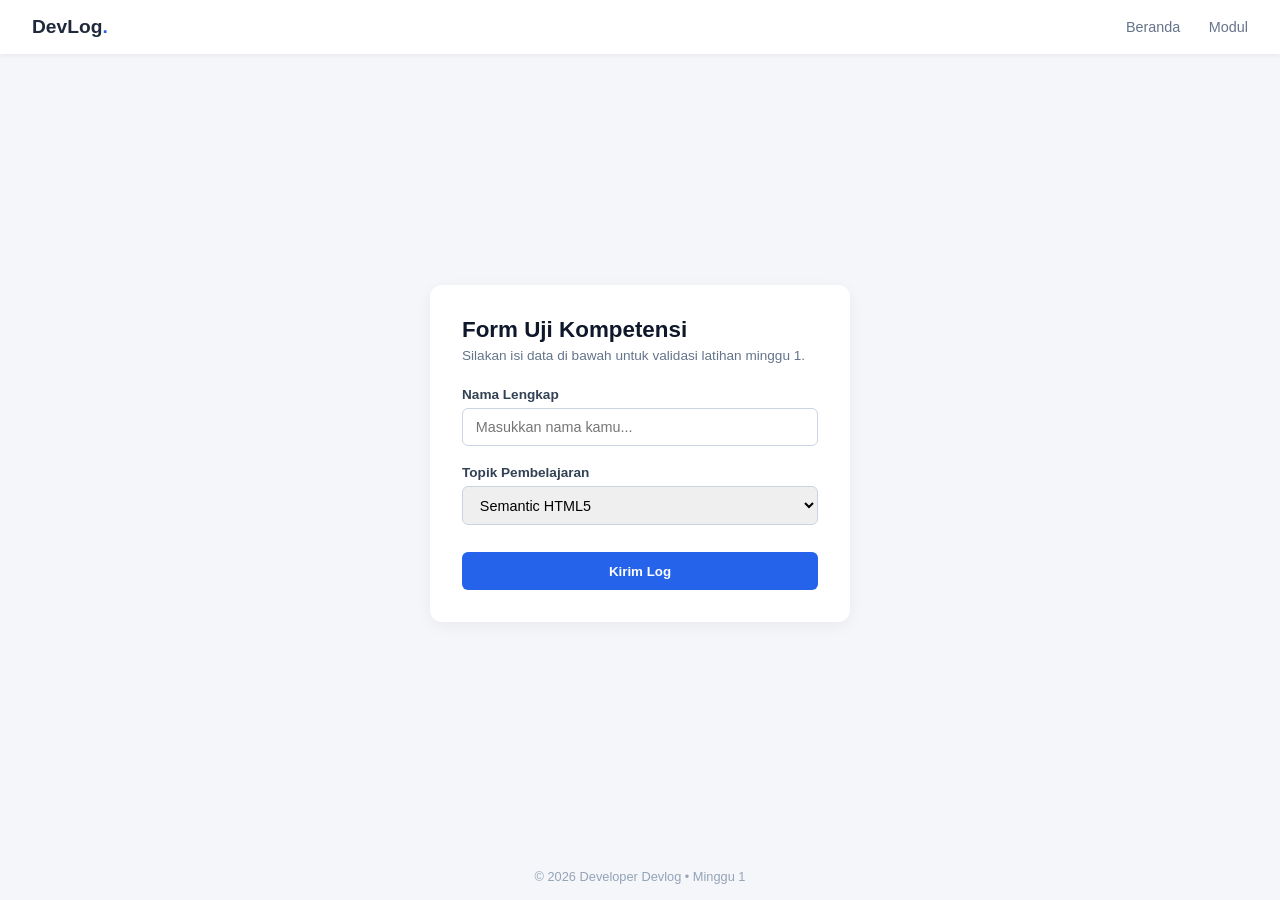
==== Web Fundamental & Semantik web/index.html @ 3b9c5b6d "first commit" ====
<!DOCTYPE html>
<html lang="id">
<head>
    <title>Sesi Latihan - Web Fundamentals</title>
    <link rel="stylesheet" href="style.css">
</head>
<body>

    <header class="navbar">
        <div class="logo">DevLog<span>.</span></div>
        <nav>
            <a href="#">Beranda</a>
            <a href="#">Modul</a>
        </nav>
    </header>

    <main class="container">
        <section class="card">
            <h2>Form Uji Kompetensi</h2>
            <p class="subtitle">Silakan isi data di bawah untuk validasi latihan minggu 1.</p>

            <form action="#" class="form-group">
                <div class="input-box">
                    <label for="nama">Nama Lengkap</label>
                    <input type="text" id="nama" placeholder="Masukkan nama kamu..." required>
                </div>

                <div class="input-box">
                    <label for="topik">Topik Pembelajaran</label>
                    <select id="topik">
                        <option value="html">Semantic HTML5</option>
                        <option value="css">CSS Basics</option>
                        <option value="js">JavaScript Intro</option>
                    </select>
                </div>

                <button type="submit" class="btn-primary">Kirim Log</button>
            </form>
        </section>
    </main>

    <footer>
        <p>&copy; 2026 Developer Devlog &bull; Minggu 1</p>
    </footer>

    <script src="script.js"></script>
</body>
</html>
---- Web Fundamental & Semantik web/style.css ----
* {
    margin: 0;
    padding: 0;
    box-sizing: border-box;
    font-family: 'Segoe UI', Tahoma, Geneva, Verdana, sans-serif;
}

body {
    background-color: #f4f6f9;
    color: #333;
    display: flex;
    flex-direction: column;
    min-height: 100vh;
}

.navbar {
    background-color: #ffffff;
    padding: 1rem 2rem;
    display: flex;
    justify-content: space-between;
    align-items: center;
    box-shadow: 0 2px 4px rgba(0,0,0,0.05);
}

.logo {
    font-size: 1.2rem;
    font-weight: bold;
    color: #1e293b;
}

.logo span { color: #2563eb; }

.navbar nav a {
    margin-left: 1.5rem;
    text-decoration: none;
    color: #64748b;
    font-size: 0.9rem;
}

/* Main Container & Card */
.container {
    flex: 1;
    display: flex;
    justify-content: center;
    align-items: center;
    padding: 2rem;
}

.card {
    background: #ffffff;
    padding: 2rem;
    border-radius: 12px;
    box-shadow: 0 4px 15px rgba(0, 0, 0, 0.05);
    width: 100%;
    max-width: 420px;
}

.card h2 {
    font-size: 1.4rem;
    color: #0f172a;
    margin-bottom: 0.3rem;
}

.subtitle {
    font-size: 0.85rem;
    color: #64748b;
    margin-bottom: 1.5rem;
}

/* Form Styling */
.form-group {
    display: flex;
    flex-direction: column;
    gap: 1.2rem;
}

.input-box {
    display: flex;
    flex-direction: column;
    gap: 0.4rem;
}

.input-box label {
    font-size: 0.85rem;
    font-weight: 600;
    color: #334155;
}

.input-box input, 
.input-box select {
    padding: 0.6rem 0.8rem;
    border: 1px solid #cbd5e1;
    border-radius: 6px;
    font-size: 0.9rem;
    outline: none;
}

.input-box input:focus, 
.input-box select:focus {
    border-color: #2563eb;
}

.btn-primary {
    background-color: #2563eb;
    color: white;
    border: none;
    padding: 0.7rem;
    border-radius: 6px;
    font-weight: 600;
    cursor: pointer;
    margin-top: 0.5rem;
}

.btn-primary:hover {
    background-color: #1d4ed8;
}

footer {
    text-align: center;
    padding: 1rem;
    font-size: 0.8rem;
    color: #94a3b8;
}
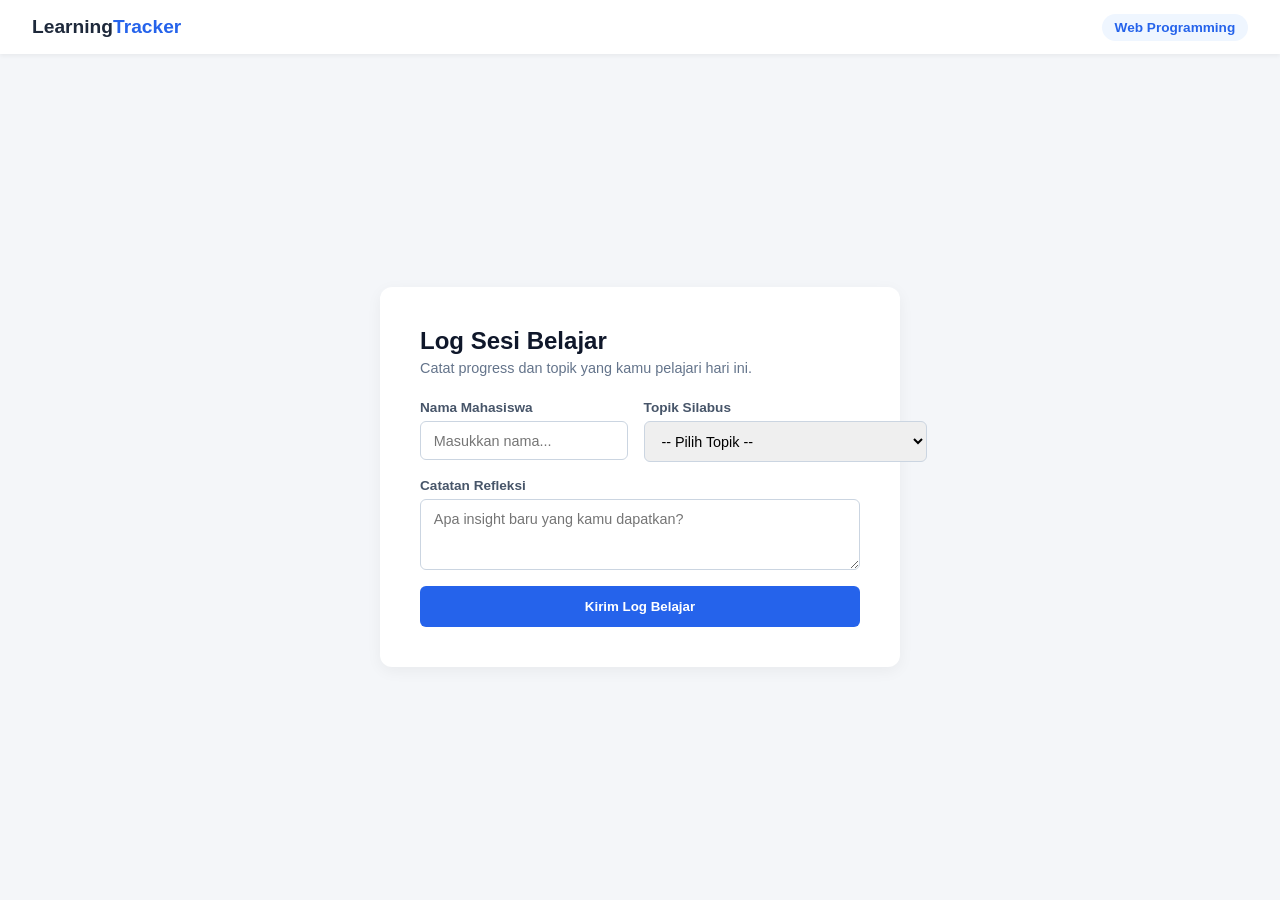
==== commit 7a7f87d7: "final code layouting & responsive design" ====
--- a/Web Fundamental & Semantik web/index.html
+++ b/Web Fundamental & Semantik web/index.html
@@ -1,47 +1,55 @@
 <!DOCTYPE html>
 <html lang="id">
 <head>
-    <title>Sesi Latihan - Web Fundamentals</title>
+    <meta charset="UTF-8">
+    <meta name="viewport" content="width=device-width, initial-scale=1.0">
+    <title>Learning Tracker - Pemweb</title>
     <link rel="stylesheet" href="style.css">
 </head>
 <body>
 
     <header class="navbar">
-        <div class="logo">DevLog<span>.</span></div>
+        <div class="logo">Learning<span>Tracker</span></div>
         <nav>
-            <a href="#">Beranda</a>
-            <a href="#">Modul</a>
+            <span class="badge">Web Programming</span>
         </nav>
     </header>
 
     <main class="container">
         <section class="card">
-            <h2>Form Uji Kompetensi</h2>
-            <p class="subtitle">Silakan isi data di bawah untuk validasi latihan minggu 1.</p>
+            <h2>Log Sesi Belajar</h2>
+            <p class="subtitle">Catat progress dan topik yang kamu pelajari hari ini.</p>
 
-            <form action="#" class="form-group">
-                <div class="input-box">
-                    <label for="nama">Nama Lengkap</label>
-                    <input type="text" id="nama" placeholder="Masukkan nama kamu..." required>
+            <form id="logForm">
+                <div class="grid-inputs">
+                    <div class="input-box">
+                        <label for="nama">Nama Mahasiswa</label>
+                        <input type="text" id="nama" placeholder="Masukkan nama..." required>
+                    </div>
+
+                    <div class="input-box">
+                        <label for="topik">Topik Silabus</label>
+                        <select id="topik" required>
+                            <option value="">-- Pilih Topik --</option>
+                            <option value="HTML Basics">HTML5 Semantik</option>
+                            <option value="CSS Styling">CSS Selectors & Box Model</option>
+                            <option value="CSS Layout">CSS Layout (Flexbox & Grid)</option>
+                            <option value="Responsive Web">Responsive Design & Media Queries</option>
+                        </select>
+                    </div>
                 </div>
 
                 <div class="input-box">
-                    <label for="topik">Topik Pembelajaran</label>
-                    <select id="topik">
-                        <option value="html">Semantic HTML5</option>
-                        <option value="css">CSS Basics</option>
-                        <option value="js">JavaScript Intro</option>
-                    </select>
+                    <label for="refleksi">Catatan Refleksi</label>
+                    <textarea id="refleksi" rows="3" placeholder="Apa insight baru yang kamu dapatkan?" required></textarea>
                 </div>
 
-                <button type="submit" class="btn-primary">Kirim Log</button>
+                <button type="submit" class="btn-primary">Kirim Log Belajar</button>
             </form>
+
+            <div id="notif" class="notif-box hidden"></div>
         </section>
     </main>
-
-    <footer>
-        <p>&copy; 2026 Developer Devlog &bull; Minggu 1</p>
-    </footer>
 
     <script src="script.js"></script>
 </body>
--- a/Web Fundamental & Semantik web/style.css
+++ b/Web Fundamental & Semantik web/style.css
@@ -12,14 +12,13 @@
     flex-direction: column;
     min-height: 100vh;
 }
-
 .navbar {
     background-color: #ffffff;
     padding: 1rem 2rem;
     display: flex;
     justify-content: space-between;
     align-items: center;
-    box-shadow: 0 2px 4px rgba(0,0,0,0.05);
+    box-shadow: 0 2px 4px rgba(0, 0, 0, 0.05);
 }
 
 .logo {
@@ -28,96 +27,126 @@
     color: #1e293b;
 }
 
-.logo span { color: #2563eb; }
-
-.navbar nav a {
-    margin-left: 1.5rem;
-    text-decoration: none;
-    color: #64748b;
-    font-size: 0.9rem;
+.logo span {
+    color: #2563eb;
 }
 
-/* Main Container & Card */
+.badge {
+    background-color: #eff6ff;
+    color: #2563eb;
+    padding: 0.4rem 0.8rem;
+    border-radius: 20px;
+    font-size: 0.85rem;
+    font-weight: 600;
+}
+
 .container {
     flex: 1;
     display: flex;
     justify-content: center;
     align-items: center;
-    padding: 2rem;
+    padding: 2rem 1rem;
 }
 
 .card {
     background: #ffffff;
-    padding: 2rem;
+    padding: 2.5rem;
     border-radius: 12px;
     box-shadow: 0 4px 15px rgba(0, 0, 0, 0.05);
     width: 100%;
-    max-width: 420px;
+    max-width: 520px;
 }
 
 .card h2 {
-    font-size: 1.4rem;
     color: #0f172a;
     margin-bottom: 0.3rem;
 }
 
 .subtitle {
-    font-size: 0.85rem;
     color: #64748b;
+    font-size: 0.9rem;
     margin-bottom: 1.5rem;
 }
 
-/* Form Styling */
-.form-group {
-    display: flex;
-    flex-direction: column;
-    gap: 1.2rem;
+.grid-inputs {
+    display: grid;
+    grid-template-columns: 1fr 1fr;
+    gap: 1rem;
 }
 
 .input-box {
     display: flex;
     flex-direction: column;
-    gap: 0.4rem;
+    margin-bottom: 1rem;
 }
 
 .input-box label {
     font-size: 0.85rem;
     font-weight: 600;
-    color: #334155;
+    color: #475569;
+    margin-bottom: 0.4rem;
 }
 
-.input-box input, 
-.input-box select {
-    padding: 0.6rem 0.8rem;
+.input-box input,
+.input-box select,
+.input-box textarea {
+    padding: 0.65rem 0.8rem;
     border: 1px solid #cbd5e1;
     border-radius: 6px;
     font-size: 0.9rem;
     outline: none;
+    transition: border-color 0.2s;
 }
 
-.input-box input:focus, 
-.input-box select:focus {
+.input-box input:focus,
+.input-box select:focus,
+.input-box textarea:focus {
     border-color: #2563eb;
 }
 
 .btn-primary {
+    width: 100%;
     background-color: #2563eb;
     color: white;
     border: none;
-    padding: 0.7rem;
+    padding: 0.8rem;
     border-radius: 6px;
     font-weight: 600;
     cursor: pointer;
-    margin-top: 0.5rem;
+    transition: background-color 0.2s;
 }
 
 .btn-primary:hover {
     background-color: #1d4ed8;
 }
 
-footer {
+.notif-box {
+    margin-top: 1rem;
+    padding: 0.8rem;
+    border-radius: 6px;
+    font-size: 0.85rem;
     text-align: center;
-    padding: 1rem;
-    font-size: 0.8rem;
-    color: #94a3b8;
+}
+
+.notif-box.success {
+    background-color: #dcfce7;
+    color: #15803d;
+}
+
+.hidden {
+    display: none;
+}
+
+@media (max-width: 768px) {
+    .grid-inputs {
+        grid-template-columns: 1fr;
+    }
+
+    .card {
+        padding: 1.5rem;
+    }
+
+    .navbar {
+        padding: 1rem;
+    }
 }
